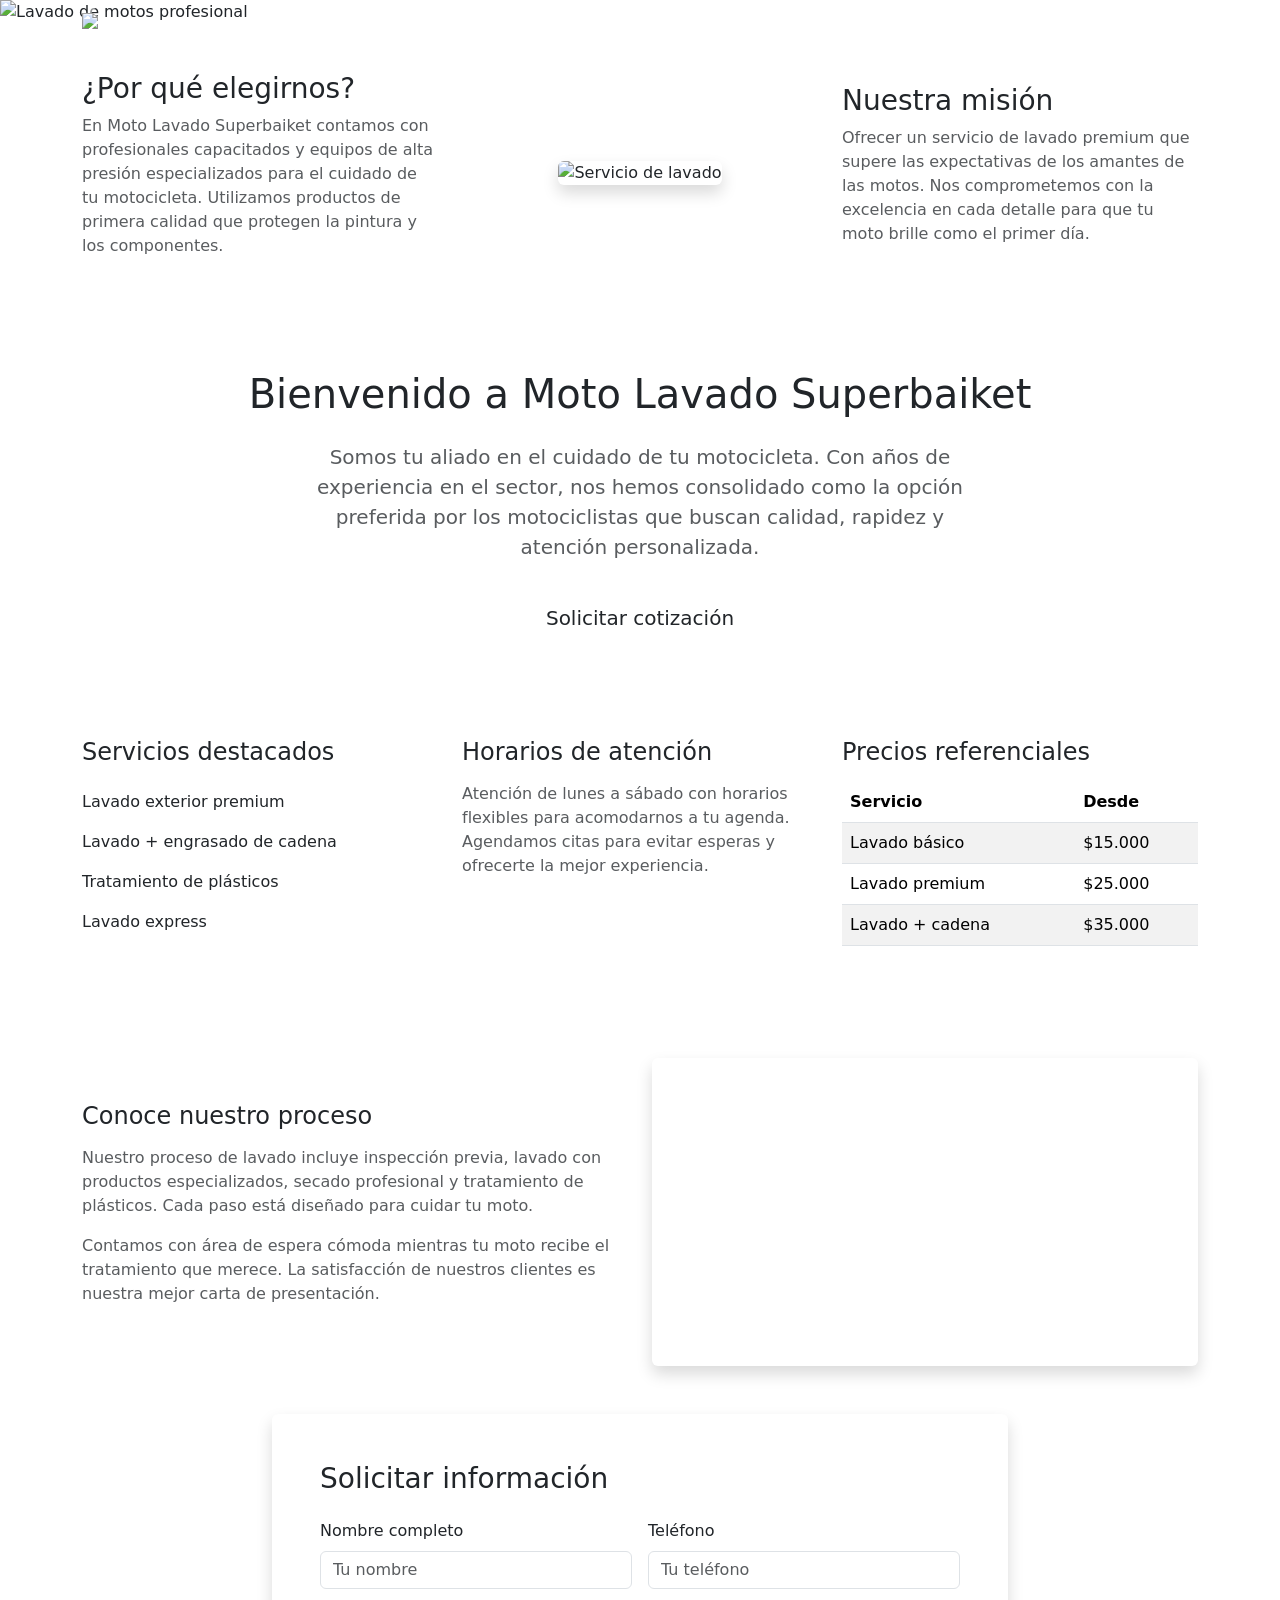
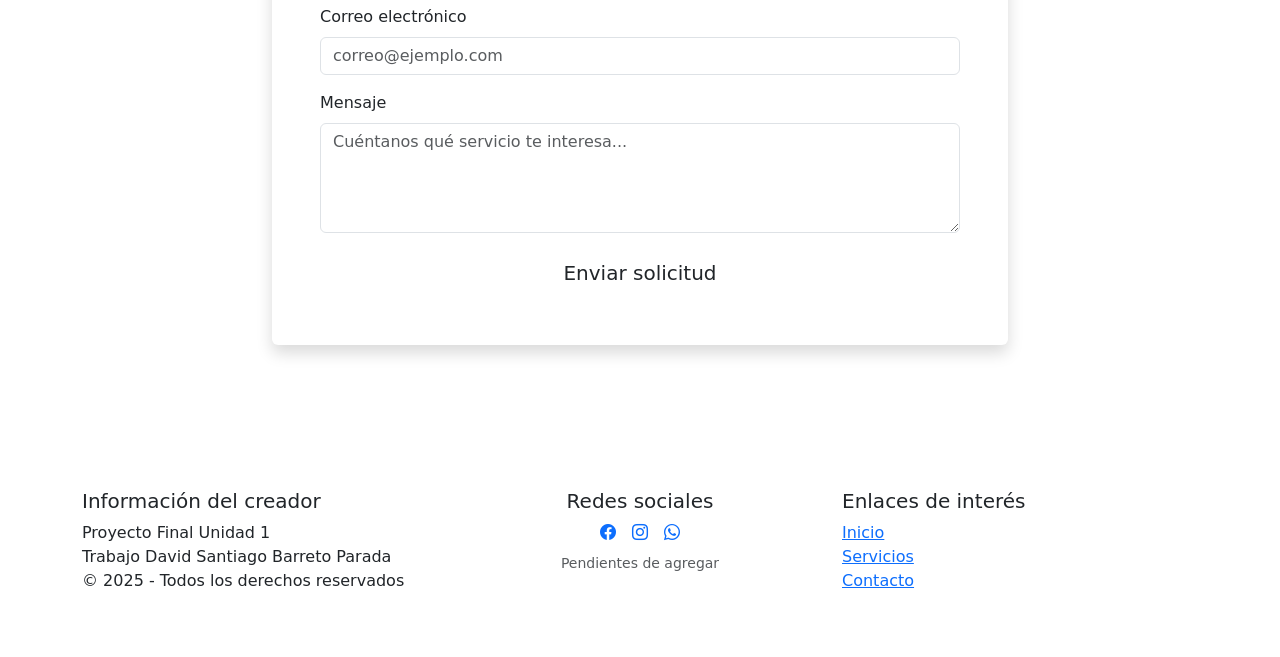
==== index.html @ c1816be9 "Integracion Video y Mejora de letra" ====
<!DOCTYPE html>
<html lang="es">
<head>
    <meta charset="UTF-8">
    <meta name="viewport" content="width=device-width, initial-scale=1">
    <title>Moto Lavado Superbaiket - Limpieza Premium para tu Moto</title>
    <link href="https://cdn.jsdelivr.net/npm/bootstrap@5.3.8/dist/css/bootstrap.min.css" rel="stylesheet" integrity="sha384-sRIl4kxILFvY47J16cr9ZwB07vP4J8+LH7qKQnuqkuIAvNWLzeN8tE5YBujZqJLB" crossorigin="anonymous">
    <link rel="stylesheet" href="https://cdn.jsdelivr.net/npm/bootstrap-icons@1.11.3/font/bootstrap-icons.min.css">
    <link rel="stylesheet" href="css/iniciostyle.css">
</head>
<body>
    <!-- Barra de Navegación -->
    <nav class="navbar navbar-expand-lg navbar-dark fixed-top">
        <div class="container">
            <a class="navbar-brand d-flex align-items-center" href="index.html">
                <img src="imagenes/Logo 1.png" alt="Moto Lavado Superbaiket" class="logo-navbar">
                <span class="ms-2 d-none d-md-inline">Moto Lavado Superbaiket</span>
            </a>
            <button class="navbar-toggler" type="button" data-bs-toggle="collapse" data-bs-target="#navbarNav" aria-controls="navbarNav" aria-expanded="false" aria-label="Toggle navigation">
                <span class="navbar-toggler-icon"></span>
            </button>
            <div class="collapse navbar-collapse justify-content-end" id="navbarNav">
                <ul class="navbar-nav">
                    <li class="nav-item">
                        <a class="nav-link active" href="index.html">Inicio</a>
                    </li>
                    <li class="nav-item">
                        <a class="nav-link" href="pagina.html">Servicios</a>
                    </li>
                </ul>
            </div>
        </div>
    </nav>

    <!-- Carrusel -->
    <div id="carouselSuperbaiket" class="carousel slide carousel-fade" data-bs-ride="carousel">
        <div class="carousel-indicators">
            <button type="button" data-bs-target="#carouselSuperbaiket" data-bs-slide-to="0" class="active" aria-current="true" aria-label="Slide 1"></button>
            <button type="button" data-bs-target="#carouselSuperbaiket" data-bs-slide-to="1" aria-label="Slide 2"></button>
            <button type="button" data-bs-target="#carouselSuperbaiket" data-bs-slide-to="2" aria-label="Slide 3"></button>
        </div>
        <div class="carousel-inner">
            <div class="carousel-item active">
                <img src="imagenes/Motolavado1.jpg" class="d-block w-100" alt="Lavado de motos profesional">
                <div class="carousel-caption d-none d-md-block">
                    <h2>LIMPIEZA PREMIUM PARA TU MOTO</h2>
                    <p>Servicio especializado con los mejores productos y técnicas.</p>
                    <a href="pagina.html" class="btn btn-accent btn-lg">Conocer servicios</a>
                </div>
            </div>
            <div class="carousel-item">
                <img src="imagenes/Motolavado2.jpg" class="d-block w-100" alt="Detalle del lavado">
                <div class="carousel-caption d-none d-md-block">
                    <h2>CUIDADO PROFESIONAL</h2>
                    <p>Tratamos tu moto con el cuidado que se merece.</p>
                    <a href="pagina.html" class="btn btn-accent btn-lg">Reservar ahora</a>
                </div>
            </div>
            <div class="carousel-item">
                <img src="imagenes/Motolavado3.jpg" class="d-block w-100" alt="Resultado final">
                <div class="carousel-caption d-none d-md-block">
                    <h2>RESULTADOS BRILLANTES</h2>
                    <p>Tu moto lucirá como nueva después de cada lavado.</p>
                    <a href="pagina.html" class="btn btn-accent btn-lg">Ver más</a>
                </div>
            </div>
        </div>
        <button class="carousel-control-prev" type="button" data-bs-target="#carouselSuperbaiket" data-bs-slide="prev">
            <span class="carousel-control-prev-icon" aria-hidden="true"></span>
            <span class="visually-hidden">Anterior</span>
        </button>
        <button class="carousel-control-next" type="button" data-bs-target="#carouselSuperbaiket" data-bs-slide="next">
            <span class="carousel-control-next-icon" aria-hidden="true"></span>
            <span class="visually-hidden">Siguiente</span>
        </button>
    </div>

    <main class="container py-5">
        <!-- Sección 1: Tres columnas (texto | imagen | texto) -->
        <section class="row align-items-center mb-5 pb-5">
            <div class="col-md-4 mb-4 mb-md-0">
                <h3 class="section-title">¿Por qué elegirnos?</h3>
                <p class="text-muted">En Moto Lavado Superbaiket contamos con profesionales capacitados y equipos de alta presión especializados para el cuidado de tu motocicleta. Utilizamos productos de primera calidad que protegen la pintura y los componentes.</p>
            </div>
            <div class="col-md-4 mb-4 mb-md-0 text-center">
                <img src="imagenes/Motolavado4.png" alt="Servicio de lavado" class="img-fluid rounded shadow img-section">
            </div>
            <div class="col-md-4">
                <h3 class="section-title">Nuestra misión</h3>
                <p class="text-muted">Ofrecer un servicio de lavado premium que supere las expectativas de los amantes de las motos. Nos comprometemos con la excelencia en cada detalle para que tu moto brille como el primer día.</p>
            </div>
        </section>

        <!-- Sección 2: Contenido centrado -->
        <section class="row mb-5 pb-5">
            <div class="col-12 text-center">
                <h2 class="display-6 mb-4">Bienvenido a Moto Lavado Superbaiket</h2>
                <p class="lead text-muted mx-auto" style="max-width: 700px;">Somos tu aliado en el cuidado de tu motocicleta. Con años de experiencia en el sector, nos hemos consolidado como la opción preferida por los motociclistas que buscan calidad, rapidez y atención personalizada.</p>
                <a href="#formulario" class="btn btn-accent btn-lg mt-3">Solicitar cotización</a>
            </div>
        </section>

        <!-- Sección 3: Lista | Texto | Tabla -->
        <section class="row mb-5 pb-5">
            <div class="col-md-4 mb-4 mb-md-0">
                <h4 class="section-title mb-3">Servicios destacados</h4>
                <ul class="list-group list-group-flush">
                    <li class="list-group-item d-flex justify-content-between align-items-center bg-transparent border-0 px-0">
                        Lavado exterior premium
                        <span class="badge bg-accent rounded-pill">Popular</span>
                    </li>
                    <li class="list-group-item bg-transparent border-0 px-0">Lavado + engrasado de cadena</li>
                    <li class="list-group-item bg-transparent border-0 px-0">Tratamiento de plásticos</li>
                    <li class="list-group-item bg-transparent border-0 px-0">Lavado express</li>
                </ul>
            </div>
            <div class="col-md-4 mb-4 mb-md-0">
                <h4 class="section-title mb-3">Horarios de atención</h4>
                <p class="text-muted">Atención de lunes a sábado con horarios flexibles para acomodarnos a tu agenda. Agendamos citas para evitar esperas y ofrecerte la mejor experiencia.</p>
            </div>
            <div class="col-md-4">
                <h4 class="section-title mb-3">Precios referenciales</h4>
                <div class="table-responsive">
                    <table class="table table-striped table-hover">
                        <thead>
                            <tr>
                                <th>Servicio</th>
                                <th>Desde</th>
                            </tr>
                        </thead>
                        <tbody>
                            <tr><td>Lavado básico</td><td>$15.000</td></tr>
                            <tr><td>Lavado premium</td><td>$25.000</td></tr>
                            <tr><td>Lavado + cadena</td><td>$35.000</td></tr>
                        </tbody>
                    </table>
                </div>
            </div>
        </section>

        <!-- Sección 4: Texto | Video -->
        <section class="row align-items-center mb-5">
            <div class="col-md-6 mb-4 mb-md-0">
                <h4 class="section-title mb-3">Conoce nuestro proceso</h4>
                <p class="text-muted">Nuestro proceso de lavado incluye inspección previa, lavado con productos especializados, secado profesional y tratamiento de plásticos. Cada paso está diseñado para cuidar tu moto.</p>
                <p class="text-muted">Contamos con área de espera cómoda mientras tu moto recibe el tratamiento que merece. La satisfacción de nuestros clientes es nuestra mejor carta de presentación.</p>
            </div>
            <div class="col-md-6">
                <div class="ratio ratio-16x9 rounded overflow-hidden shadow">
                    <iframe src="https://www.youtube.com/embed/LuhhlV20DYg" title="Proceso de lavado de motos" allowfullscreen></iframe>
                </div>
            </div>
        </section>

        <!-- Sección 5: Formulario -->
        <section id="formulario" class="row mb-5">
            <div class="col-lg-8 mx-auto">
                <div class="card shadow border-0">
                    <div class="card-body p-4 p-md-5">
                        <h3 class="section-title mb-4">Solicitar información</h3>
                        <form>
                            <div class="row g-3">
                                <div class="col-md-6">
                                    <label for="nombre" class="form-label">Nombre completo</label>
                                    <input type="text" class="form-control" id="nombre" placeholder="Tu nombre" required>
                                </div>
                                <div class="col-md-6">
                                    <label for="telefono" class="form-label">Teléfono</label>
                                    <input type="tel" class="form-control" id="telefono" placeholder="Tu teléfono">
                                </div>
                                <div class="col-12">
                                    <label for="email" class="form-label">Correo electrónico</label>
                                    <input type="email" class="form-control" id="email" placeholder="correo@ejemplo.com" required>
                                </div>
                                <div class="col-12">
                                    <label for="mensaje" class="form-label">Mensaje</label>
                                    <textarea class="form-control" id="mensaje" rows="4" placeholder="Cuéntanos qué servicio te interesa..."></textarea>
                                </div>
                                <div class="col-12">
                                    <button type="submit" class="btn btn-accent btn-lg w-100">Enviar solicitud</button>
                                </div>
                            </div>
                        </form>
                    </div>
                </div>
            </div>
        </section>
    </main>

    <!-- Footer -->
    <footer class="footer-superbaiket">
        <div class="container py-5">
            <div class="row g-4">
                <div class="col-md-4">
                    <h5 class="footer-title">Información del creador</h5>
                    <ul class="list-unstyled">
                        <li>Proyecto Final Unidad 1</li>
                        <li>Trabajo David Santiago Barreto Parada</li>
                        <li>© 2025 - Todos los derechos reservados</li>
                    </ul>
                </div>
                <div class="col-md-4 text-center">
                    <h5 class="footer-title">Redes sociales</h5>
                    <div class="d-flex justify-content-center gap-3">
                        <a href="#" class="footer-social" aria-label="Facebook"><i class="bi bi-facebook"></i></a>
                        <a href="#" class="footer-social" aria-label="Instagram"><i class="bi bi-instagram"></i></a>
                        <a href="#" class="footer-social" aria-label="WhatsApp"><i class="bi bi-whatsapp"></i></a>
                    </div>
                    <p class="small mt-2 text-muted">Pendientes de agregar</p>
                </div>
                <div class="col-md-4">
                    <h5 class="footer-title">Enlaces de interés</h5>
                    <ul class="list-unstyled">
                        <li><a href="index.html" class="footer-link">Inicio</a></li>
                        <li><a href="pagina.html" class="footer-link">Servicios</a></li>
                        <li><a href="#" class="footer-link">Contacto</a></li>
                    </ul>
                </div>
            </div>
        </div>
    </footer>

    <script src="https://cdn.jsdelivr.net/npm/bootstrap@5.3.8/dist/js/bootstrap.bundle.min.js" integrity="sha384-FKyoEForCGlyvwx9Hj09JcYn3nv7wiPVlz7YYwJrWVcXK/BmnVDxM+D2scQbITxI" crossorigin="anonymous"></script>
</body>
</html>
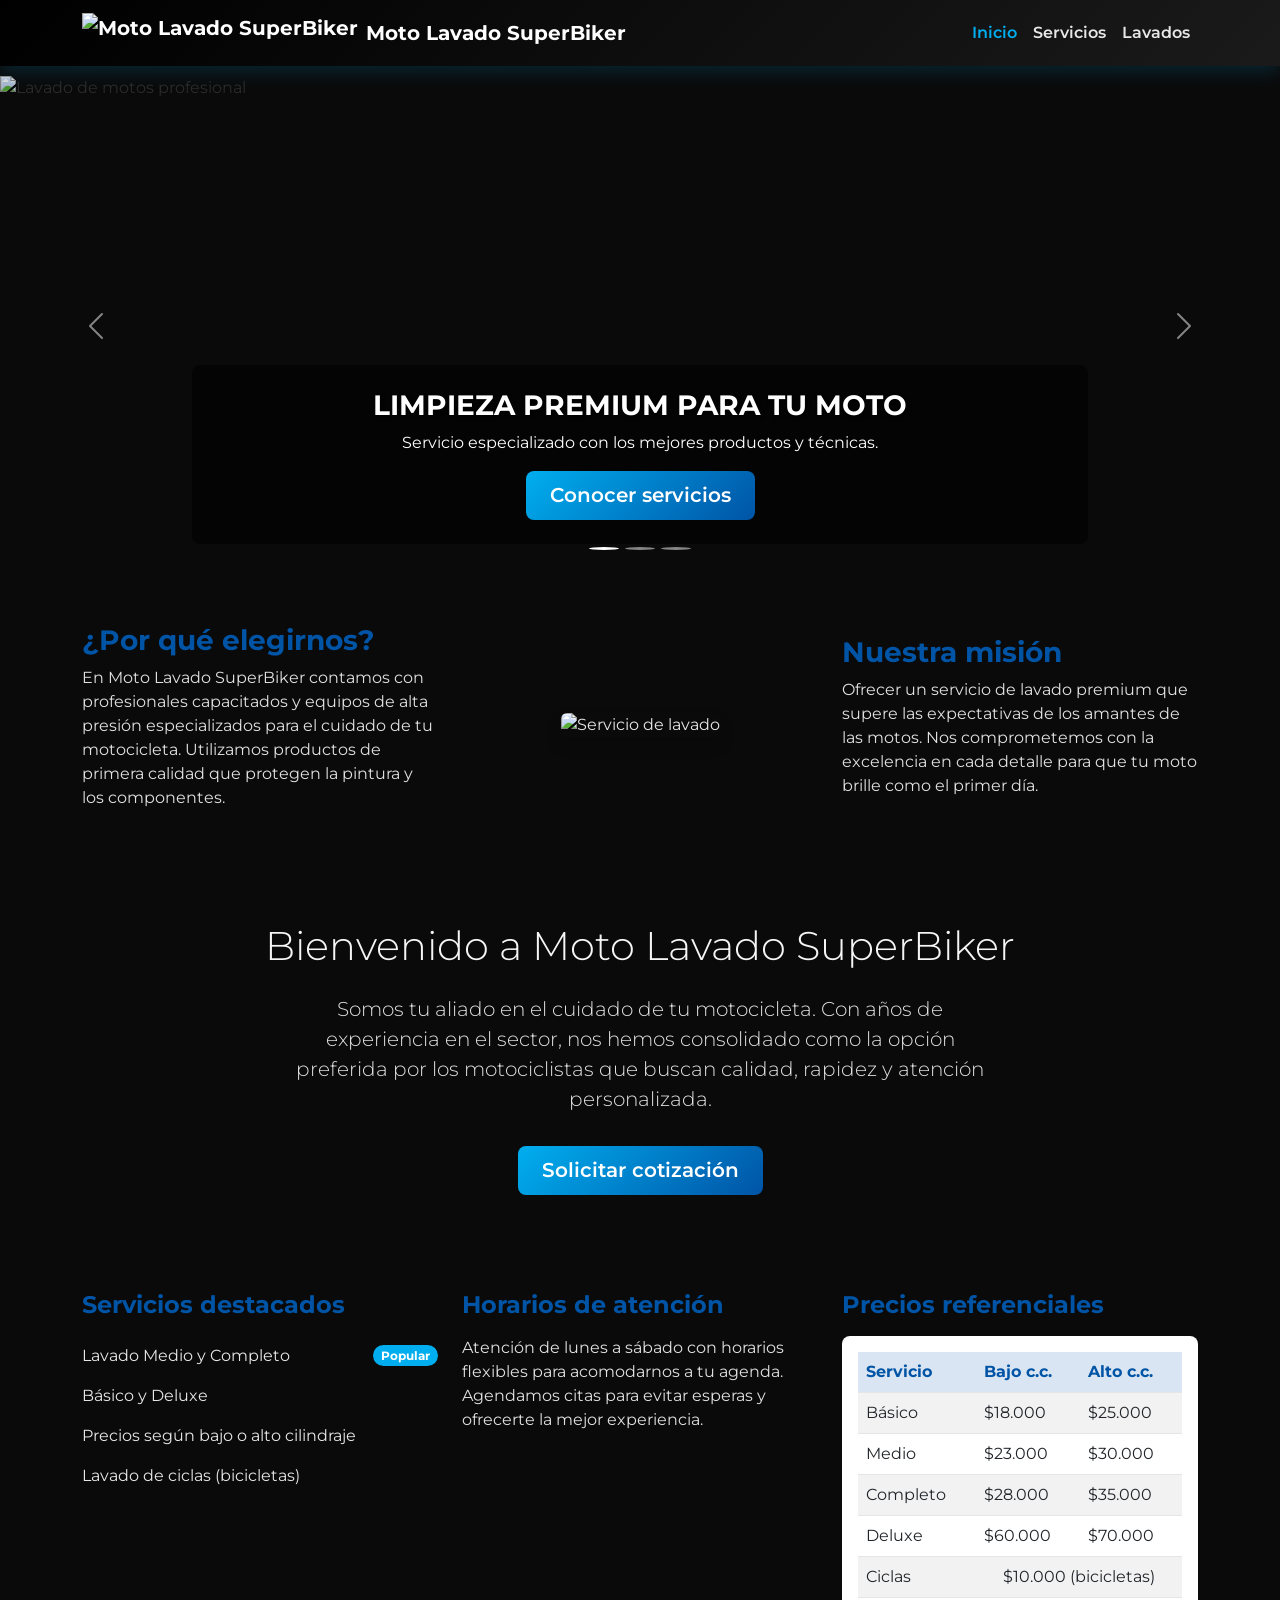
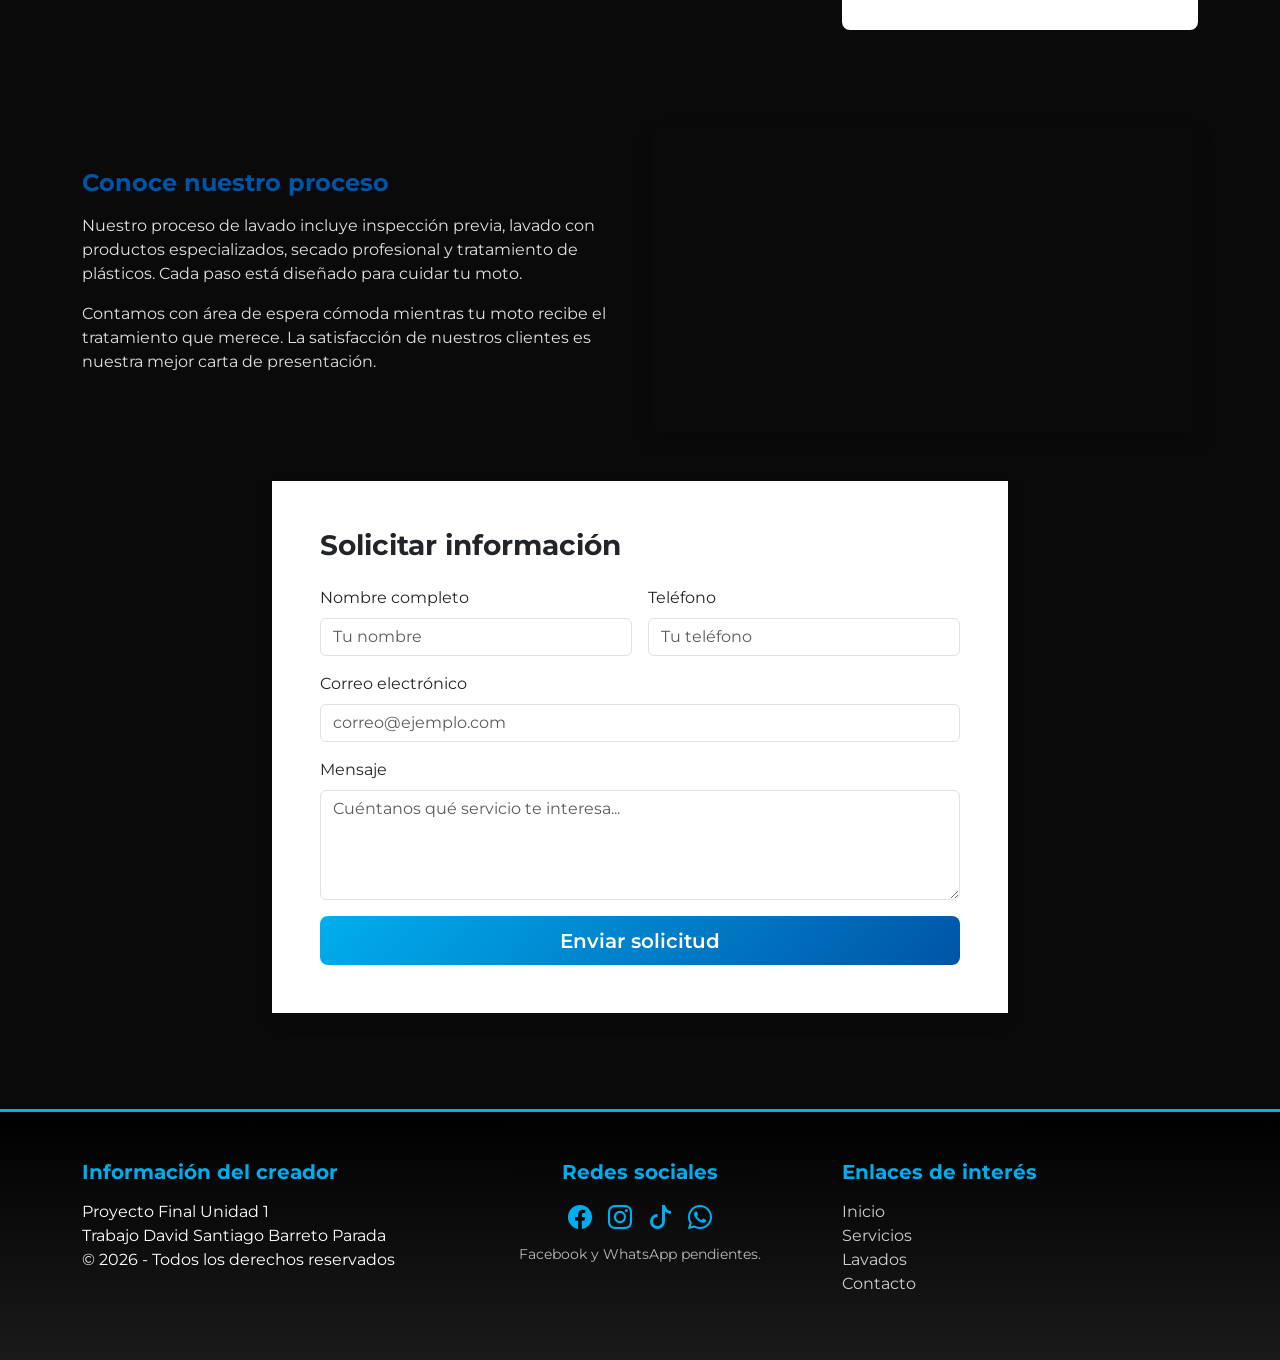
==== commit ef14e18d: "Integracion CRUD AND DOM" ====
--- a/index.html
+++ b/index.html
@@ -3,7 +3,7 @@
 <head>
     <meta charset="UTF-8">
     <meta name="viewport" content="width=device-width, initial-scale=1">
-    <title>Moto Lavado Superbaiket - Limpieza Premium para tu Moto</title>
+    <title>Moto Lavado SuperBiker - Limpieza Premium para tu Moto</title>
     <link href="https://cdn.jsdelivr.net/npm/bootstrap@5.3.8/dist/css/bootstrap.min.css" rel="stylesheet" integrity="sha384-sRIl4kxILFvY47J16cr9ZwB07vP4J8+LH7qKQnuqkuIAvNWLzeN8tE5YBujZqJLB" crossorigin="anonymous">
     <link rel="stylesheet" href="https://cdn.jsdelivr.net/npm/bootstrap-icons@1.11.3/font/bootstrap-icons.min.css">
     <link rel="stylesheet" href="css/iniciostyle.css">
@@ -13,8 +13,8 @@
     <nav class="navbar navbar-expand-lg navbar-dark fixed-top">
         <div class="container">
             <a class="navbar-brand d-flex align-items-center" href="index.html">
-                <img src="imagenes/Logo 1.png" alt="Moto Lavado Superbaiket" class="logo-navbar">
-                <span class="ms-2 d-none d-md-inline">Moto Lavado Superbaiket</span>
+                <img src="imagenes/Logo 1.png" alt="Moto Lavado SuperBiker" class="logo-navbar">
+                <span class="ms-2 d-none d-md-inline">Moto Lavado SuperBiker</span>
             </a>
             <button class="navbar-toggler" type="button" data-bs-toggle="collapse" data-bs-target="#navbarNav" aria-controls="navbarNav" aria-expanded="false" aria-label="Toggle navigation">
                 <span class="navbar-toggler-icon"></span>
@@ -27,17 +27,20 @@
                     <li class="nav-item">
                         <a class="nav-link" href="pagina.html">Servicios</a>
                     </li>
+                    <li class="nav-item">
+                        <a class="nav-link" href="productos.html">Lavados</a>
+                    </li>
                 </ul>
             </div>
         </div>
     </nav>
 
     <!-- Carrusel -->
-    <div id="carouselSuperbaiket" class="carousel slide carousel-fade" data-bs-ride="carousel">
+    <div id="carouselSuperBiker" class="carousel slide carousel-fade" data-bs-ride="carousel">
         <div class="carousel-indicators">
-            <button type="button" data-bs-target="#carouselSuperbaiket" data-bs-slide-to="0" class="active" aria-current="true" aria-label="Slide 1"></button>
-            <button type="button" data-bs-target="#carouselSuperbaiket" data-bs-slide-to="1" aria-label="Slide 2"></button>
-            <button type="button" data-bs-target="#carouselSuperbaiket" data-bs-slide-to="2" aria-label="Slide 3"></button>
+            <button type="button" data-bs-target="#carouselSuperBiker" data-bs-slide-to="0" class="active" aria-current="true" aria-label="Slide 1"></button>
+            <button type="button" data-bs-target="#carouselSuperBiker" data-bs-slide-to="1" aria-label="Slide 2"></button>
+            <button type="button" data-bs-target="#carouselSuperBiker" data-bs-slide-to="2" aria-label="Slide 3"></button>
         </div>
         <div class="carousel-inner">
             <div class="carousel-item active">
@@ -65,11 +68,11 @@
                 </div>
             </div>
         </div>
-        <button class="carousel-control-prev" type="button" data-bs-target="#carouselSuperbaiket" data-bs-slide="prev">
+        <button class="carousel-control-prev" type="button" data-bs-target="#carouselSuperBiker" data-bs-slide="prev">
             <span class="carousel-control-prev-icon" aria-hidden="true"></span>
             <span class="visually-hidden">Anterior</span>
         </button>
-        <button class="carousel-control-next" type="button" data-bs-target="#carouselSuperbaiket" data-bs-slide="next">
+        <button class="carousel-control-next" type="button" data-bs-target="#carouselSuperBiker" data-bs-slide="next">
             <span class="carousel-control-next-icon" aria-hidden="true"></span>
             <span class="visually-hidden">Siguiente</span>
         </button>
@@ -80,7 +83,7 @@
         <section class="row align-items-center mb-5 pb-5">
             <div class="col-md-4 mb-4 mb-md-0">
                 <h3 class="section-title">¿Por qué elegirnos?</h3>
-                <p class="text-muted">En Moto Lavado Superbaiket contamos con profesionales capacitados y equipos de alta presión especializados para el cuidado de tu motocicleta. Utilizamos productos de primera calidad que protegen la pintura y los componentes.</p>
+                <p class="text-muted">En Moto Lavado SuperBiker contamos con profesionales capacitados y equipos de alta presión especializados para el cuidado de tu motocicleta. Utilizamos productos de primera calidad que protegen la pintura y los componentes.</p>
             </div>
             <div class="col-md-4 mb-4 mb-md-0 text-center">
                 <img src="imagenes/Motolavado4.png" alt="Servicio de lavado" class="img-fluid rounded shadow img-section">
@@ -94,7 +97,7 @@
         <!-- Sección 2: Contenido centrado -->
         <section class="row mb-5 pb-5">
             <div class="col-12 text-center">
-                <h2 class="display-6 mb-4">Bienvenido a Moto Lavado Superbaiket</h2>
+                <h2 class="display-6 mb-4">Bienvenido a Moto Lavado SuperBiker</h2>
                 <p class="lead text-muted mx-auto" style="max-width: 700px;">Somos tu aliado en el cuidado de tu motocicleta. Con años de experiencia en el sector, nos hemos consolidado como la opción preferida por los motociclistas que buscan calidad, rapidez y atención personalizada.</p>
                 <a href="#formulario" class="btn btn-accent btn-lg mt-3">Solicitar cotización</a>
             </div>
@@ -106,12 +109,12 @@
                 <h4 class="section-title mb-3">Servicios destacados</h4>
                 <ul class="list-group list-group-flush">
                     <li class="list-group-item d-flex justify-content-between align-items-center bg-transparent border-0 px-0">
-                        Lavado exterior premium
+                        Lavado Medio y Completo
                         <span class="badge bg-accent rounded-pill">Popular</span>
                     </li>
-                    <li class="list-group-item bg-transparent border-0 px-0">Lavado + engrasado de cadena</li>
-                    <li class="list-group-item bg-transparent border-0 px-0">Tratamiento de plásticos</li>
-                    <li class="list-group-item bg-transparent border-0 px-0">Lavado express</li>
+                    <li class="list-group-item bg-transparent border-0 px-0">Básico y Deluxe</li>
+                    <li class="list-group-item bg-transparent border-0 px-0">Precios según bajo o alto cilindraje</li>
+                    <li class="list-group-item bg-transparent border-0 px-0">Lavado de ciclas (bicicletas)</li>
                 </ul>
             </div>
             <div class="col-md-4 mb-4 mb-md-0">
@@ -125,13 +128,16 @@
                         <thead>
                             <tr>
                                 <th>Servicio</th>
-                                <th>Desde</th>
+                                <th>Bajo c.c.</th>
+                                <th>Alto c.c.</th>
                             </tr>
                         </thead>
                         <tbody>
-                            <tr><td>Lavado básico</td><td>$15.000</td></tr>
-                            <tr><td>Lavado premium</td><td>$25.000</td></tr>
-                            <tr><td>Lavado + cadena</td><td>$35.000</td></tr>
+                            <tr><td>Básico</td><td>$18.000</td><td>$25.000</td></tr>
+                            <tr><td>Medio</td><td>$23.000</td><td>$30.000</td></tr>
+                            <tr><td>Completo</td><td>$28.000</td><td>$35.000</td></tr>
+                            <tr><td>Deluxe</td><td>$60.000</td><td>$70.000</td></tr>
+                            <tr><td>Ciclas</td><td colspan="2" class="text-center">$10.000 (bicicletas)</td></tr>
                         </tbody>
                     </table>
                 </div>
@@ -196,23 +202,25 @@
                     <ul class="list-unstyled">
                         <li>Proyecto Final Unidad 1</li>
                         <li>Trabajo David Santiago Barreto Parada</li>
-                        <li>© 2025 - Todos los derechos reservados</li>
+                        <li>© 2026 - Todos los derechos reservados</li>
                     </ul>
                 </div>
                 <div class="col-md-4 text-center">
                     <h5 class="footer-title">Redes sociales</h5>
                     <div class="d-flex justify-content-center gap-3">
-                        <a href="#" class="footer-social" aria-label="Facebook"><i class="bi bi-facebook"></i></a>
-                        <a href="#" class="footer-social" aria-label="Instagram"><i class="bi bi-instagram"></i></a>
-                        <a href="#" class="footer-social" aria-label="WhatsApp"><i class="bi bi-whatsapp"></i></a>
+                        <a href="#" class="footer-social" aria-label="Facebook (pendiente)"><i class="bi bi-facebook"></i></a>
+                        <a href="https://www.instagram.com/motolavado_superbiker?igsh=YTVqdnNhYm55aDRh" class="footer-social" aria-label="Instagram Moto Lavado SuperBiker" target="_blank" rel="noopener noreferrer"><i class="bi bi-instagram"></i></a>
+                        <a href="https://www.tiktok.com/@motolavado.sbk" class="footer-social" aria-label="TikTok Moto Lavado SuperBiker" target="_blank" rel="noopener noreferrer"><i class="bi bi-tiktok"></i></a>
+                        <a href="#" class="footer-social" aria-label="WhatsApp (pendiente)"><i class="bi bi-whatsapp"></i></a>
                     </div>
-                    <p class="small mt-2 text-muted">Pendientes de agregar</p>
+                    <p class="small mt-2 text-muted">Facebook y WhatsApp pendientes.</p>
                 </div>
                 <div class="col-md-4">
                     <h5 class="footer-title">Enlaces de interés</h5>
                     <ul class="list-unstyled">
                         <li><a href="index.html" class="footer-link">Inicio</a></li>
                         <li><a href="pagina.html" class="footer-link">Servicios</a></li>
+                        <li><a href="productos.html" class="footer-link">Lavados</a></li>
                         <li><a href="#" class="footer-link">Contacto</a></li>
                     </ul>
                 </div>
--- a/css/iniciostyle.css
+++ b/css/iniciostyle.css
@@ -0,0 +1,247 @@
+/* Moto Lavado SuperBiker - Estilos página de inicio */
+/* Paleta: Negro #000000, Cyan #00AEEF, Azul #0054A6 */
+
+@import url('https://fonts.googleapis.com/css2?family=Montserrat:wght@400;600;700&display=swap');
+
+:root {
+    --superbaiket-negro: #000000;
+    --superbaiket-cyan: #00AEEF;
+    --superbaiket-azul: #0054A6;
+    --superbaiket-blanco: #ffffff;
+}
+
+* {
+    box-sizing: border-box;
+}
+
+body {
+    font-family: 'Montserrat', sans-serif;
+    background-color: #0a0a0a;
+    color: #333;
+}
+
+/* Contraste: texto legible sobre fondo oscuro */
+main {
+    color: rgba(255, 255, 255, 0.9);
+}
+
+main p,
+main .text-muted,
+main .lead {
+    color: rgba(255, 255, 255, 0.88) !important;
+}
+
+main .display-6 {
+    color: #f5f5f5;
+}
+
+/* Tablas: fondo claro y texto oscuro para legibilidad */
+main .table-responsive {
+    background: #fff;
+    padding: 1rem;
+    border-radius: 8px;
+}
+
+main .table tbody td {
+    color: #212529 !important;
+    border-color: rgba(0,0,0,.1);
+}
+
+main .table thead th {
+    color: var(--superbaiket-azul);
+    background-color: rgba(0, 84, 166, 0.15);
+    border-color: rgba(0,0,0,.1);
+}
+
+/* Listas sobre fondo oscuro */
+main .list-group-item {
+    background: rgba(255, 255, 255, 0.08);
+    color: rgba(255, 255, 255, 0.9);
+    border-color: rgba(255,255,255,0.15);
+}
+
+/* Cards y formularios mantienen fondo claro y texto oscuro */
+main .card,
+main .card-body {
+    background-color: #fff !important;
+}
+
+main .card .form-label,
+main .card .form-control,
+main .card .form-select,
+main .card textarea,
+main .card p,
+main .card h3,
+main .card .section-title {
+    color: #212529 !important;
+}
+
+main .card .text-muted,
+main .card small {
+    color: #6c757d !important;
+}
+
+main .card .table {
+    color: #212529;
+}
+
+main .card .table thead th {
+    color: #fff;
+}
+
+main .card .list-group-item {
+    background: #fff !important;
+    color: #212529 !important;
+    border-color: rgba(0,0,0,.125);
+}
+
+/* Navbar */
+.navbar {
+    background: linear-gradient(135deg, var(--superbaiket-negro) 0%, #1a1a1a 100%) !important;
+    box-shadow: 0 4px 20px rgba(0, 174, 239, 0.2);
+}
+
+.navbar-brand {
+    font-weight: 700;
+    color: var(--superbaiket-blanco) !important;
+}
+
+.logo-navbar {
+    height: 40px;
+    width: auto;
+    object-fit: contain;
+}
+
+.nav-link {
+    color: rgba(255, 255, 255, 0.9) !important;
+    font-weight: 600;
+    transition: color 0.3s;
+}
+
+.nav-link:hover,
+.nav-link.active {
+    color: var(--superbaiket-cyan) !important;
+}
+
+/* Espaciador para contenido (navbar fixed) */
+.carousel {
+    margin-top: 76px;
+}
+
+/* Carrusel */
+.carousel-item img {
+    height: 500px;
+    object-fit: cover;
+    filter: brightness(0.85);
+}
+
+.carousel-caption {
+    background: rgba(0, 0, 0, 0.6);
+    padding: 1.5rem 2rem;
+    border-radius: 8px;
+    bottom: 2rem;
+}
+
+.carousel-caption h2 {
+    font-size: 1.75rem;
+    font-weight: 700;
+    color: var(--superbaiket-blanco);
+    text-shadow: 2px 2px 4px rgba(0, 0, 0, 0.8);
+}
+
+.carousel-indicators button {
+    background-color: var(--superbaiket-cyan);
+    width: 12px;
+    height: 12px;
+    border-radius: 50%;
+}
+
+/* Badge acento */
+.bg-accent {
+    background-color: var(--superbaiket-cyan) !important;
+}
+
+/* Botón acento */
+.btn-accent {
+    background: linear-gradient(135deg, var(--superbaiket-cyan) 0%, var(--superbaiket-azul) 100%);
+    border: none;
+    color: white;
+    font-weight: 600;
+    padding: 0.6rem 1.5rem;
+    transition: transform 0.2s, box-shadow 0.2s;
+}
+
+.btn-accent:hover {
+    background: linear-gradient(135deg, #00c4ff 0%, #0066cc 100%);
+    color: white;
+    transform: translateY(-2px);
+    box-shadow: 0 4px 15px rgba(0, 174, 239, 0.4);
+}
+
+/* Secciones */
+.section-title {
+    color: var(--superbaiket-azul);
+    font-weight: 700;
+}
+
+.img-section {
+    max-height: 280px;
+    object-fit: cover;
+}
+
+/* Cards */
+.card {
+    border-radius: 12px;
+    border: none;
+}
+
+/* Footer */
+.footer-superbaiket {
+    background: linear-gradient(180deg, var(--superbaiket-negro) 0%, #1a1a1a 100%);
+    color: var(--superbaiket-blanco);
+    border-top: 3px solid var(--superbaiket-cyan);
+}
+
+.footer-title {
+    color: var(--superbaiket-cyan);
+    font-weight: 700;
+    margin-bottom: 1rem;
+}
+
+.footer-social {
+    color: var(--superbaiket-cyan);
+    font-size: 1.5rem;
+    transition: color 0.3s, transform 0.3s;
+}
+
+.footer-social:hover {
+    color: var(--superbaiket-blanco);
+    transform: scale(1.2);
+}
+
+.footer-link {
+    color: rgba(255, 255, 255, 0.8);
+    text-decoration: none;
+    transition: color 0.3s;
+}
+
+.footer-link:hover {
+    color: var(--superbaiket-cyan);
+}
+
+/* Texto del footer legible sobre fondo oscuro */
+.footer-superbaiket .text-muted,
+.footer-superbaiket .small {
+    color: rgba(255, 255, 255, 0.7) !important;
+}
+
+/* Responsive */
+@media (max-width: 768px) {
+    .carousel-item img {
+        height: 300px;
+    }
+
+    .carousel-caption h2 {
+        font-size: 1.2rem;
+    }
+}
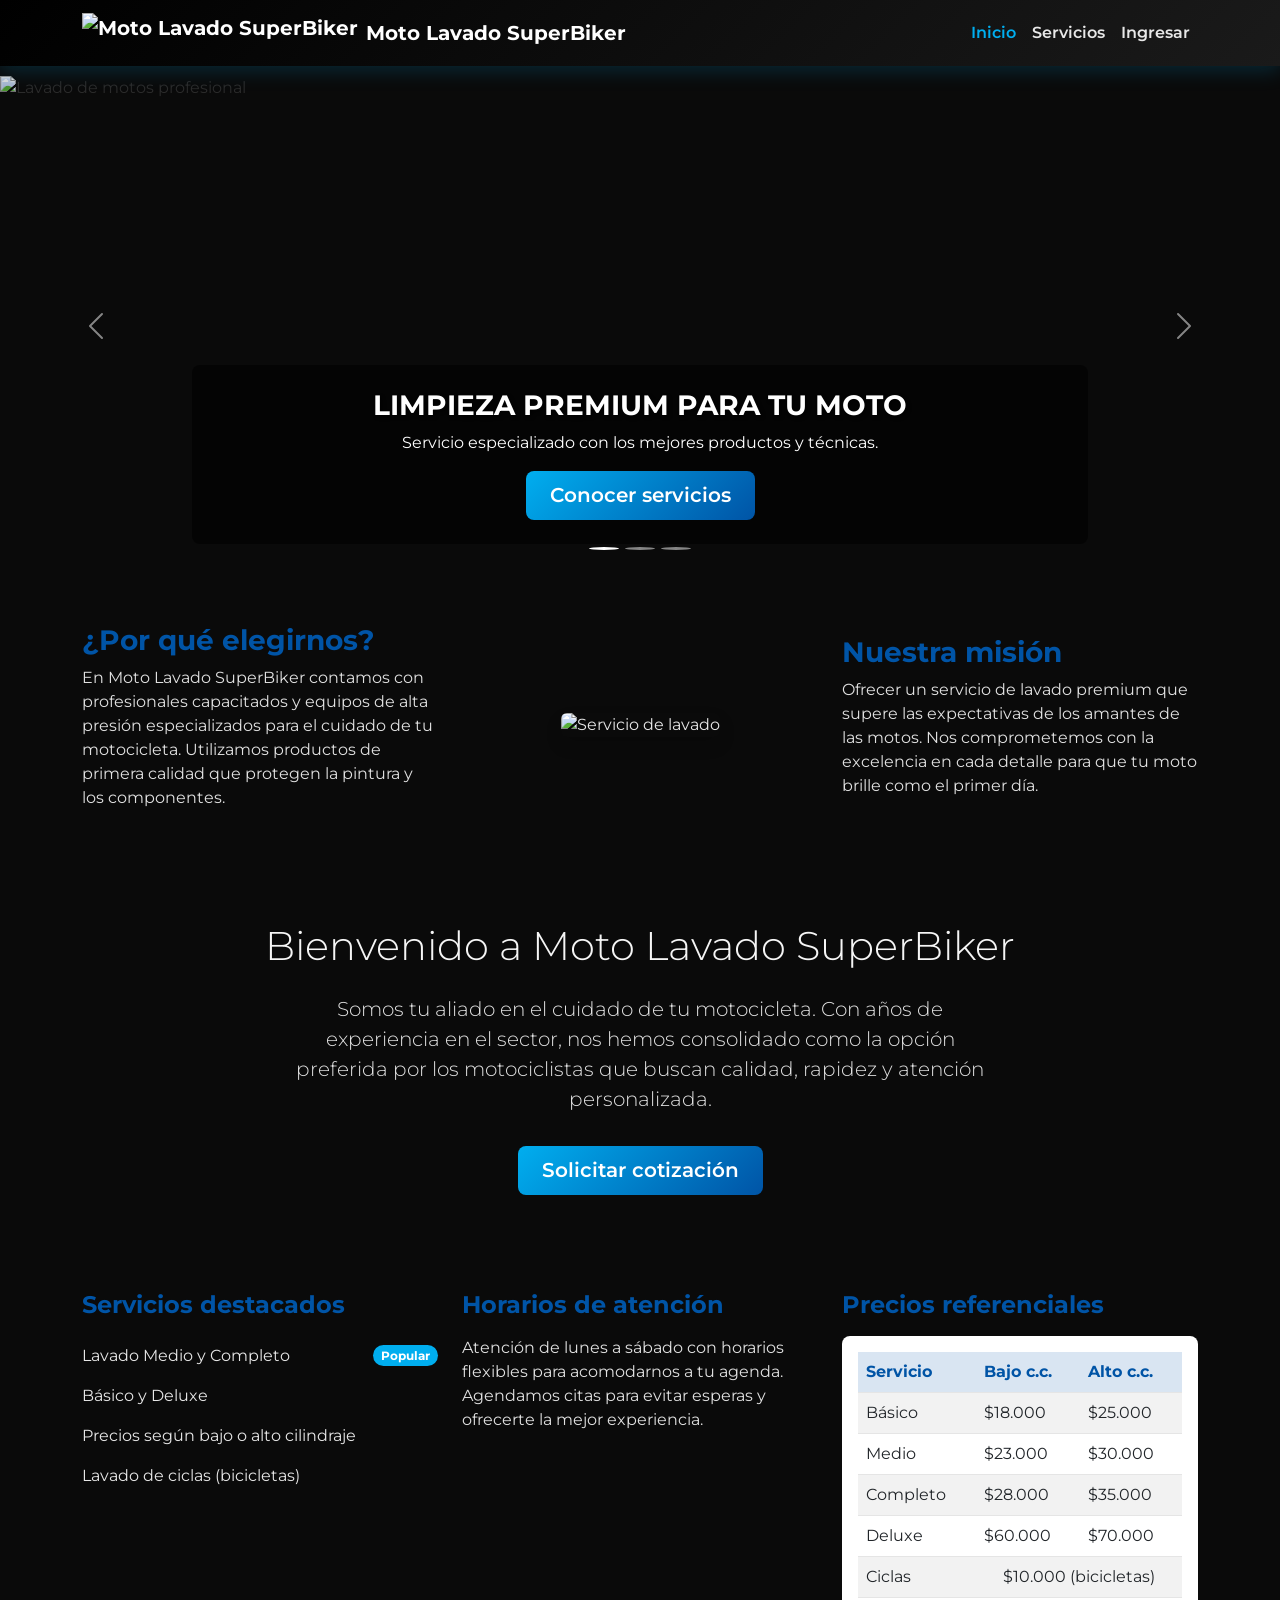
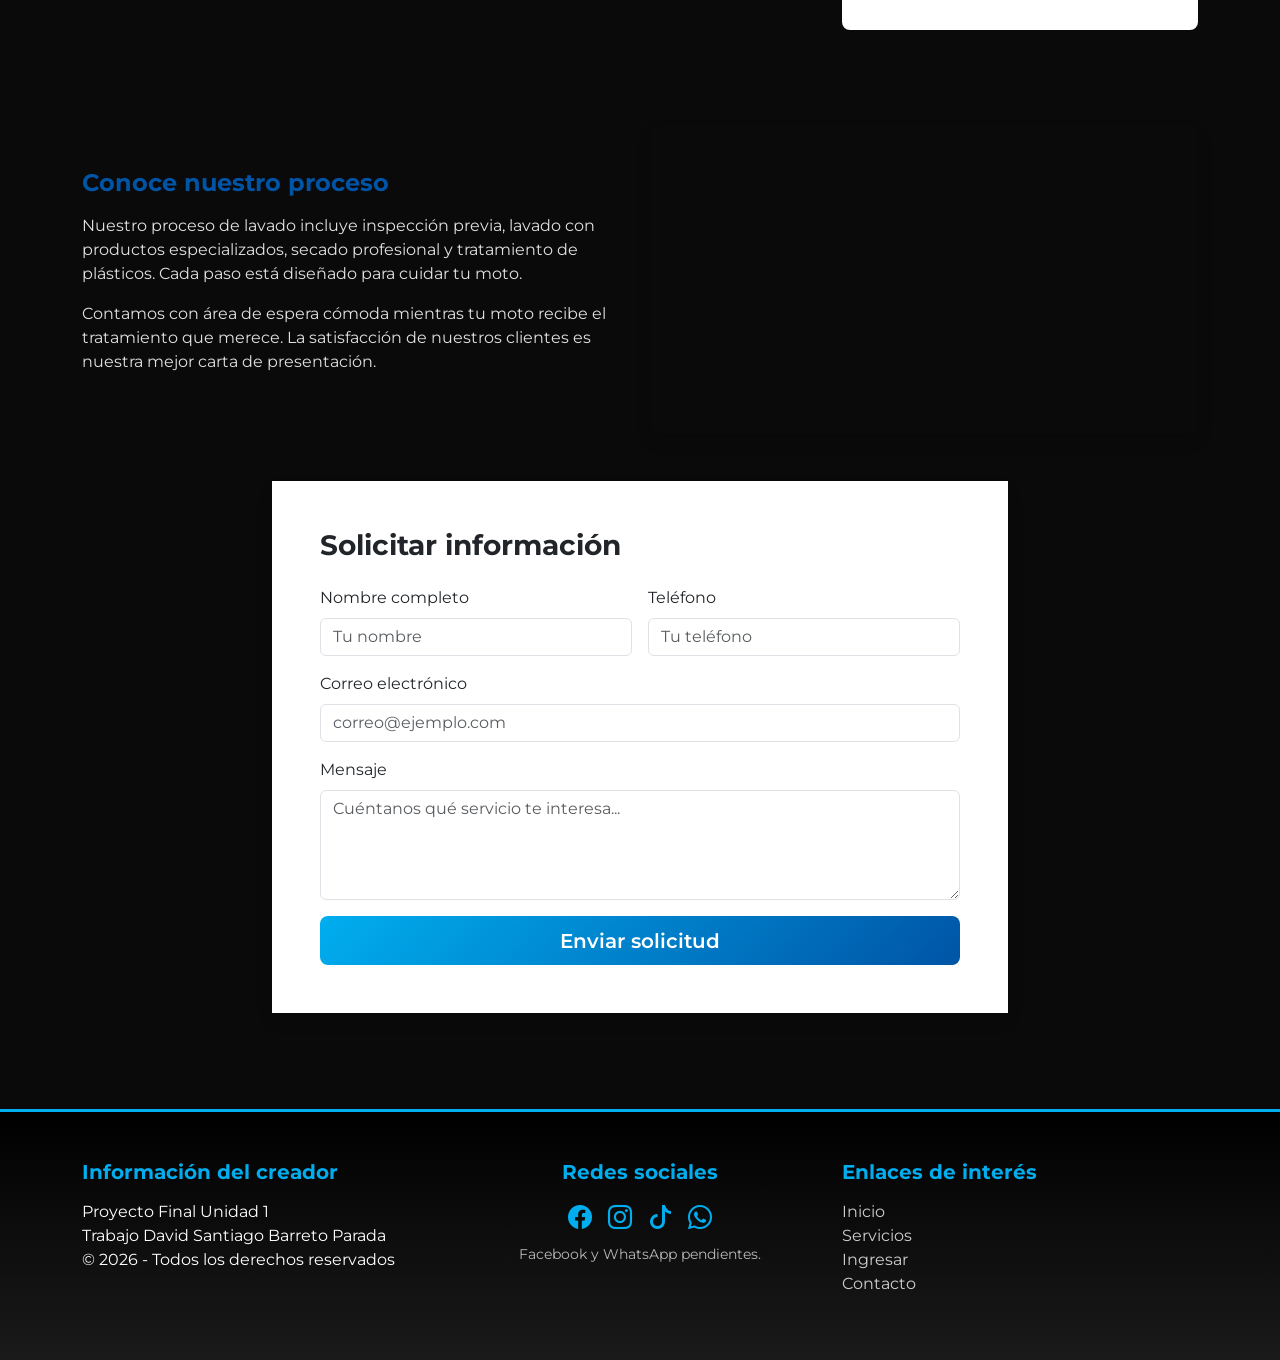
==== commit e6f4ef41: "add Login" ====
--- a/index.html
+++ b/index.html
@@ -28,7 +28,7 @@
                         <a class="nav-link" href="pagina.html">Servicios</a>
                     </li>
                     <li class="nav-item">
-                        <a class="nav-link" href="productos.html">Lavados</a>
+                        <a class="nav-link" href="ingresar.html">Ingresar</a>
                     </li>
                 </ul>
             </div>
@@ -220,7 +220,7 @@
                     <ul class="list-unstyled">
                         <li><a href="index.html" class="footer-link">Inicio</a></li>
                         <li><a href="pagina.html" class="footer-link">Servicios</a></li>
-                        <li><a href="productos.html" class="footer-link">Lavados</a></li>
+                        <li><a href="ingresar.html" class="footer-link">Ingresar</a></li>
                         <li><a href="#" class="footer-link">Contacto</a></li>
                     </ul>
                 </div>
--- a/css/iniciostyle.css
+++ b/css/iniciostyle.css
@@ -14,10 +14,16 @@
     box-sizing: border-box;
 }
 
+html {
+    overflow-x: hidden;
+}
+
 body {
     font-family: 'Montserrat', sans-serif;
     background-color: #0a0a0a;
     color: #333;
+    overflow-x: hidden;
+    max-width: 100%;
 }
 
 /* Contraste: texto legible sobre fondo oscuro */
@@ -112,6 +118,25 @@
     object-fit: contain;
 }
 
+@media (max-width: 991.98px) {
+    .navbar .container {
+        padding-left: 0.75rem;
+        padding-right: 0.75rem;
+    }
+
+    .navbar-brand {
+        max-width: calc(100% - 3.5rem);
+        min-width: 0;
+        margin-right: 0;
+    }
+
+    .logo-navbar {
+        max-height: 38px;
+        height: auto;
+        max-width: min(200px, 48vw);
+    }
+}
+
 .nav-link {
     color: rgba(255, 255, 255, 0.9) !important;
     font-weight: 600;
